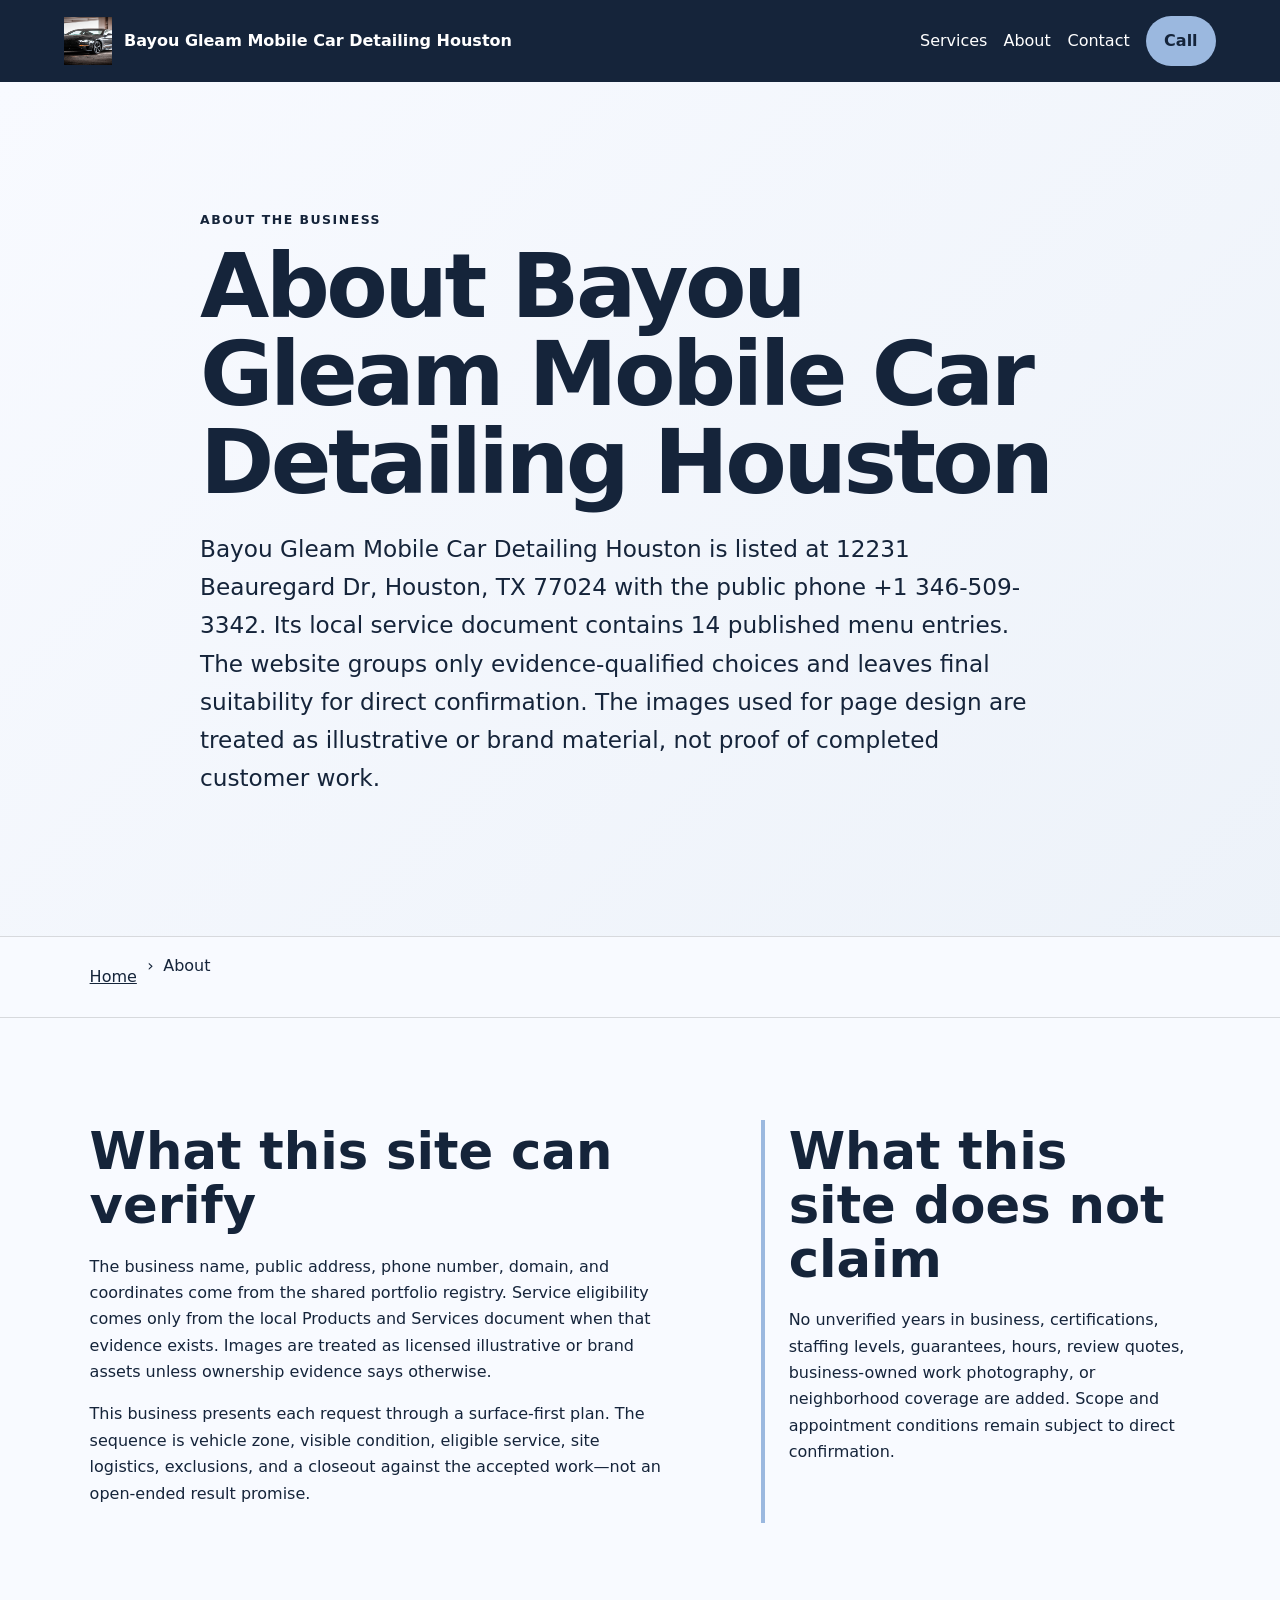
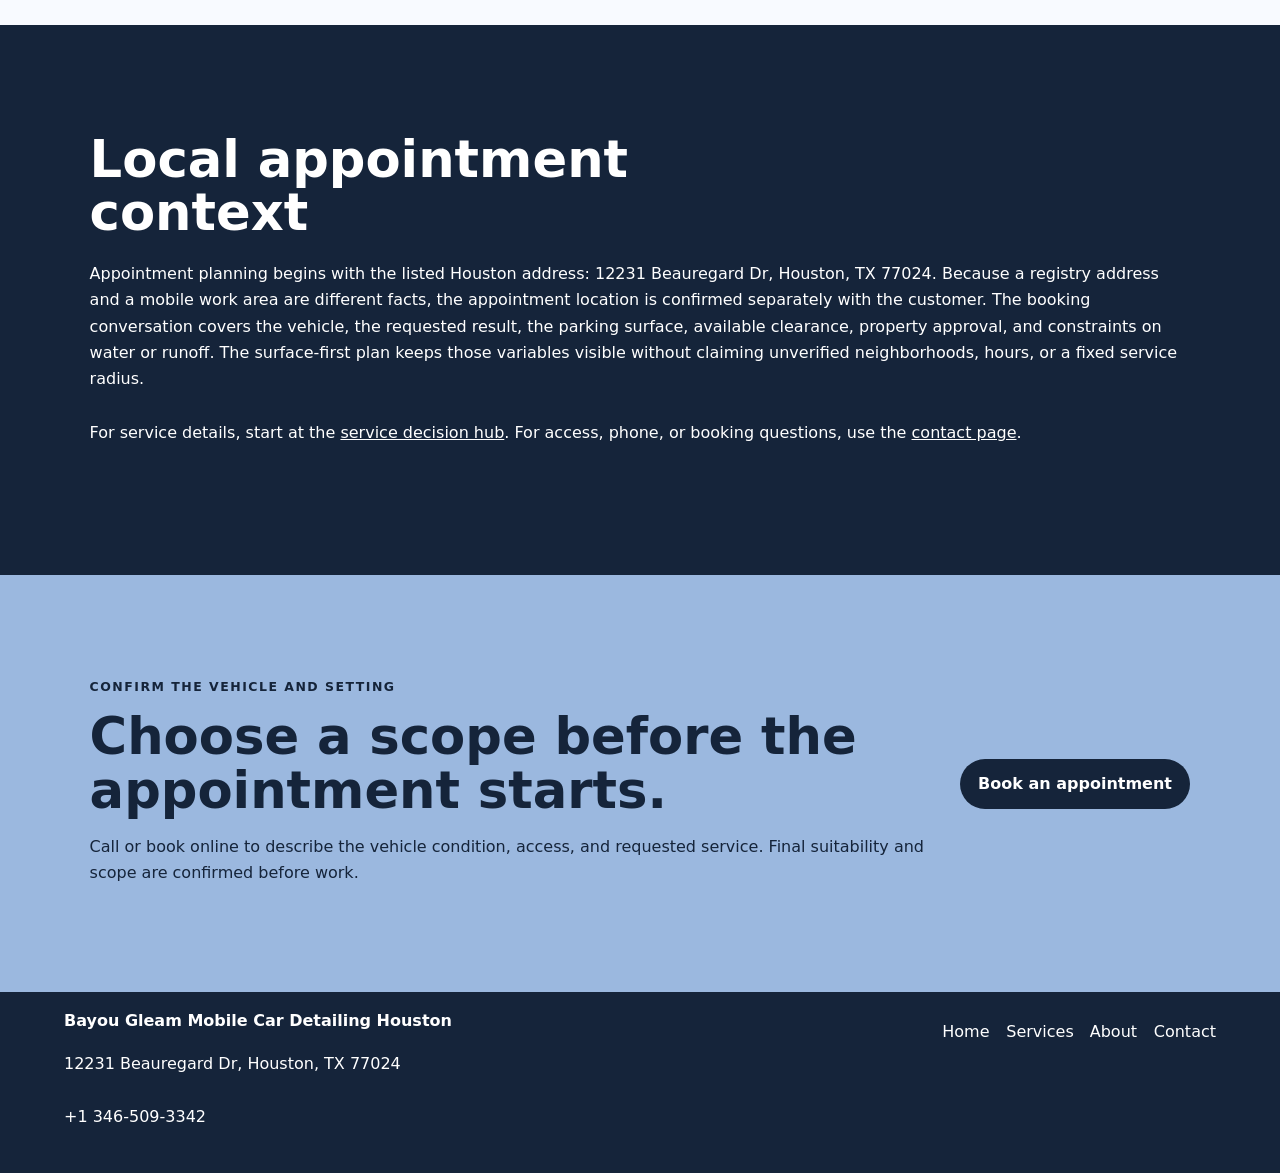
==== about/index.html @ 193d4ff9 "feat: add service SEO pages" ====
<!doctype html>
<html lang="en"><head>
  <meta charset="utf-8"><meta name="viewport" content="width=device-width,initial-scale=1">
  <title>About Bayou Gleam Mobile Car Detailing Houston | Houston, TX</title>
  <meta name="description" content="Verified identity, evidence boundaries, and appointment-planning approach for Bayou Gleam Mobile Car Detailing Houston in Houston, TX.">
  <meta name="robots" content="index, follow, max-image-preview:large, max-snippet:-1">
  <link rel="canonical" href="https://bayougleam.shop/about/">
  <meta property="og:type" content="website"><meta property="og:title" content="About Bayou Gleam Mobile Car Detailing Houston | Houston, TX">
  <meta property="og:description" content="Verified identity, evidence boundaries, and appointment-planning approach for Bayou Gleam Mobile Car Detailing Houston in Houston, TX."><meta property="og:url" content="https://bayougleam.shop/about/">
  <meta property="og:image" content="https://bayougleam.shop/assets/hero-wet-black-car.jpg"><meta name="twitter:card" content="summary_large_image">
  <link rel="icon" href="/assets/favicon.svg"><link rel="stylesheet" href="/seo-pages.css"><script type="application/ld+json">{
  "@context": "https://schema.org",
  "@graph": [
    {
      "@type": "BreadcrumbList",
      "@id": "https://bayougleam.shop/about/#breadcrumb",
      "itemListElement": [
        {
          "@type": "ListItem",
          "position": 1,
          "name": "Home",
          "item": "https://bayougleam.shop/"
        },
        {
          "@type": "ListItem",
          "position": 2,
          "name": "About Bayou Gleam Mobile Car Detailing Houston | Houston, TX",
          "item": "https://bayougleam.shop/about/"
        }
      ]
    },
    {
      "@type": "WebPage",
      "@id": "https://bayougleam.shop/about/#webpage",
      "url": "https://bayougleam.shop/about/",
      "name": "About Bayou Gleam Mobile Car Detailing Houston | Houston, TX",
      "description": "Verified identity, evidence boundaries, and appointment-planning approach for Bayou Gleam Mobile Car Detailing Houston in Houston, TX.",
      "breadcrumb": {
        "@id": "https://bayougleam.shop/about/#breadcrumb"
      },
      "isPartOf": {
        "@id": "https://bayougleam.shop/#website"
      },
      "about": {
        "@id": "https://bayougleam.shop/#business"
      }
    },
    {
      "@type": "ImageObject",
      "@id": "https://bayougleam.shop/about/#primaryimage",
      "contentUrl": "https://bayougleam.shop/assets/hero-wet-black-car.jpg",
      "caption": "Illustrative detailing artwork for Bayou Gleam Mobile Car Detailing Houston",
      "representativeOfPage": true
    }
  ]
}</script>
</head><body style="--pilot-accent:#9bb8df;--pilot-dark:#15243a;--pilot-paper:#f8faff">
<a class="skip-link" href="#content">Skip to content</a>
<header class="pilot-header"><a class="pilot-brand" href="/"><img src="/assets/hero-wet-black-car.jpg" width="48" height="48" alt=""><span>Bayou Gleam Mobile Car Detailing Houston</span></a>
<nav aria-label="Primary navigation"><a href="/services/">Services</a><a href="/about/">About</a><a href="/contact/">Contact</a><a class="pilot-call" href="tel:+13465093342">Call</a></nav></header>
<main id="content"><section class="pilot-hero text-only"><div><p class="eyebrow">About the business</p><h1>About Bayou Gleam Mobile Car Detailing Houston</h1><p class="pilot-answer">Bayou Gleam Mobile Car Detailing Houston is listed at 12231 Beauregard Dr, Houston, TX 77024 with the public phone +1 346-509-3342. Its local service document contains 14 published menu entries. The website groups only evidence-qualified choices and leaves final suitability for direct confirmation. The images used for page design are treated as illustrative or brand material, not proof of completed customer work.</p></div></section><nav class="breadcrumbs" aria-label="Breadcrumb"><a href="/">Home</a><span>›</span><span>About</span></nav>
<section class="pilot-section pilot-grid"><div><h2>What this site can verify</h2><p>The business name, public address, phone number, domain, and coordinates come from the shared portfolio registry. Service eligibility comes only from the local Products and Services document when that evidence exists. Images are treated as licensed illustrative or brand assets unless ownership evidence says otherwise.</p><p>This business presents each request through a surface-first plan. The sequence is vehicle zone, visible condition, eligible service, site logistics, exclusions, and a closeout against the accepted work—not an open-ended result promise.</p></div><aside><h2>What this site does not claim</h2><p>No unverified years in business, certifications, staffing levels, guarantees, hours, review quotes, business-owned work photography, or neighborhood coverage are added. Scope and appointment conditions remain subject to direct confirmation.</p></aside></section>
<section class="pilot-section tone"><h2>Local appointment context</h2><p>Appointment planning begins with the listed Houston address: 12231 Beauregard Dr, Houston, TX 77024. Because a registry address and a mobile work area are different facts, the appointment location is confirmed separately with the customer. The booking conversation covers the vehicle, the requested result, the parking surface, available clearance, property approval, and constraints on water or runoff. The surface-first plan keeps those variables visible without claiming unverified neighborhoods, hours, or a fixed service radius.</p><p>For service details, start at the <a href="/services/">service decision hub</a>. For access, phone, or booking questions, use the <a href="/contact/">contact page</a>.</p></section>
<section class="pilot-cta"><div><p class="eyebrow">Confirm the vehicle and setting</p><h2>Choose a scope before the appointment starts.</h2><p>Call or book online to describe the vehicle condition, access, and requested service. Final suitability and scope are confirmed before work.</p></div><a class="pilot-button" href="https://cal.com/sumitdatta/auto-detail-service">Book an appointment</a></section>
</main><footer class="pilot-footer"><div><strong>Bayou Gleam Mobile Car Detailing Houston</strong><p>12231 Beauregard Dr, Houston, TX 77024</p><p><a href="tel:+13465093342">+1 346-509-3342</a></p></div><nav aria-label="Footer navigation"><a href="/">Home</a><a href="/services/">Services</a><a href="/about/">About</a><a href="/contact/">Contact</a></nav></footer>
</body></html>
---- seo-pages.css ----
*{box-sizing:border-box}html{scroll-behavior:smooth}body{margin:0;background:var(--pilot-paper);color:var(--pilot-dark);font-family:system-ui,-apple-system,BlinkMacSystemFont,"Segoe UI",sans-serif;line-height:1.65}.skip-link{position:absolute;left:-999px}.skip-link:focus{left:1rem;top:1rem;z-index:9;background:#fff;padding:.75rem}.pilot-header,.pilot-footer{display:flex;align-items:center;justify-content:space-between;gap:1.5rem;padding:1rem clamp(1rem,5vw,4rem);background:var(--pilot-dark);color:#fff}.pilot-header{position:sticky;top:0;z-index:5}.pilot-brand{display:flex;align-items:center;gap:.75rem;max-width:36rem;font-weight:800}.pilot-header a,.pilot-footer a{color:inherit;text-decoration:none}.pilot-header nav,.pilot-footer nav{display:flex;flex-wrap:wrap;gap:1rem;align-items:center}.pilot-header nav a,.pilot-footer nav a,.breadcrumbs a,.pilot-section a,.pilot-footer>div a{display:inline-flex;min-width:48px;min-height:48px;align-items:center}.pilot-call,.pilot-button{display:inline-flex;min-height:48px;align-items:center;justify-content:center;border-radius:999px;background:var(--pilot-accent);color:var(--pilot-dark)!important;padding:.75rem 1.15rem;font-weight:800;text-decoration:none}.pilot-hero{display:grid;grid-template-columns:minmax(0,1.2fr) minmax(260px,.8fr);gap:clamp(2rem,6vw,6rem);padding:clamp(4rem,9vw,8rem) clamp(1.25rem,7vw,7rem);align-items:center;background:linear-gradient(135deg,var(--pilot-paper),color-mix(in srgb,var(--pilot-accent) 18%,white))}.pilot-hero.text-only{grid-template-columns:minmax(0,880px);justify-content:center}.pilot-hero h1{font-size:clamp(2.5rem,7vw,6rem);line-height:.98;margin:.3rem 0 1.25rem;letter-spacing:-.04em}.pilot-hero img{width:100%;height:auto;aspect-ratio:4/3;object-fit:cover;border-radius:1.5rem;box-shadow:0 28px 70px #0003}.pilot-answer{font-size:clamp(1.15rem,2vw,1.45rem);max-width:52rem}.pilot-proof,.source-note{font-size:.9rem;opacity:.76}.eyebrow{text-transform:uppercase;letter-spacing:.12em;font-size:.78rem;font-weight:900}.breadcrumbs{display:flex;gap:.6rem;flex-wrap:wrap;padding:1rem clamp(1.25rem,7vw,7rem);border-block:1px solid #0002}.breadcrumbs a,.pilot-section a{color:inherit}.pilot-section{padding:clamp(3.5rem,8vw,7rem) clamp(1.25rem,7vw,7rem)}.pilot-section h2{font-size:clamp(2rem,4vw,3.6rem);line-height:1.05;max-width:18ch;margin:.3rem 0 1.3rem}.pilot-section h3{font-size:1.25rem;margin-top:2rem}.pilot-grid{display:grid;grid-template-columns:minmax(0,1.15fr) minmax(260px,.85fr);gap:clamp(2rem,7vw,7rem)}.pilot-grid aside{border-left:4px solid var(--pilot-accent);padding-left:1.5rem}.tone{background:var(--pilot-dark);color:#fff}.checklist,.steps{padding-left:1.25rem}.checklist li,.steps li{margin:.75rem 0}.steps{display:grid;grid-template-columns:repeat(5,minmax(0,1fr));gap:1rem;list-style:none;padding:0;counter-reset:step}.steps li{counter-increment:step;padding:1rem;border:1px solid #fff4;border-radius:1rem}.steps li:before{content:counter(step);display:block;font-size:2rem;font-weight:900;color:var(--pilot-accent)}.faq-list{max-width:900px}.faq-list details{border-top:1px solid #0003;padding:1rem 0}.faq-list summary{font-size:1.15rem;font-weight:800;cursor:pointer}.related-links,.service-cards{display:grid;grid-template-columns:repeat(2,minmax(0,1fr));gap:1rem}.related-links a,.service-cards article{display:block;padding:1.25rem;border:1px solid #0003;border-radius:1rem;background:#fff}.service-cards h2{font-size:1.6rem}.pilot-cta{display:flex;align-items:center;justify-content:space-between;gap:2rem;padding:clamp(3rem,7vw,6rem) clamp(1.25rem,7vw,7rem);background:var(--pilot-accent)}.pilot-cta h2{font-size:clamp(2rem,4vw,3.5rem);line-height:1.05;margin:.25rem 0}.pilot-cta .pilot-button{background:var(--pilot-dark);color:#fff!important;white-space:nowrap}.pilot-footer{align-items:flex-start}.large-link{font-size:clamp(1.4rem,3vw,2.4rem);font-weight:900}@media(max-width:800px){.pilot-header{position:static;align-items:flex-start}.pilot-brand span{display:none}.pilot-hero,.pilot-grid{grid-template-columns:1fr}.steps{grid-template-columns:1fr}.related-links,.service-cards{grid-template-columns:1fr}.pilot-cta,.pilot-footer{align-items:flex-start;flex-direction:column}}
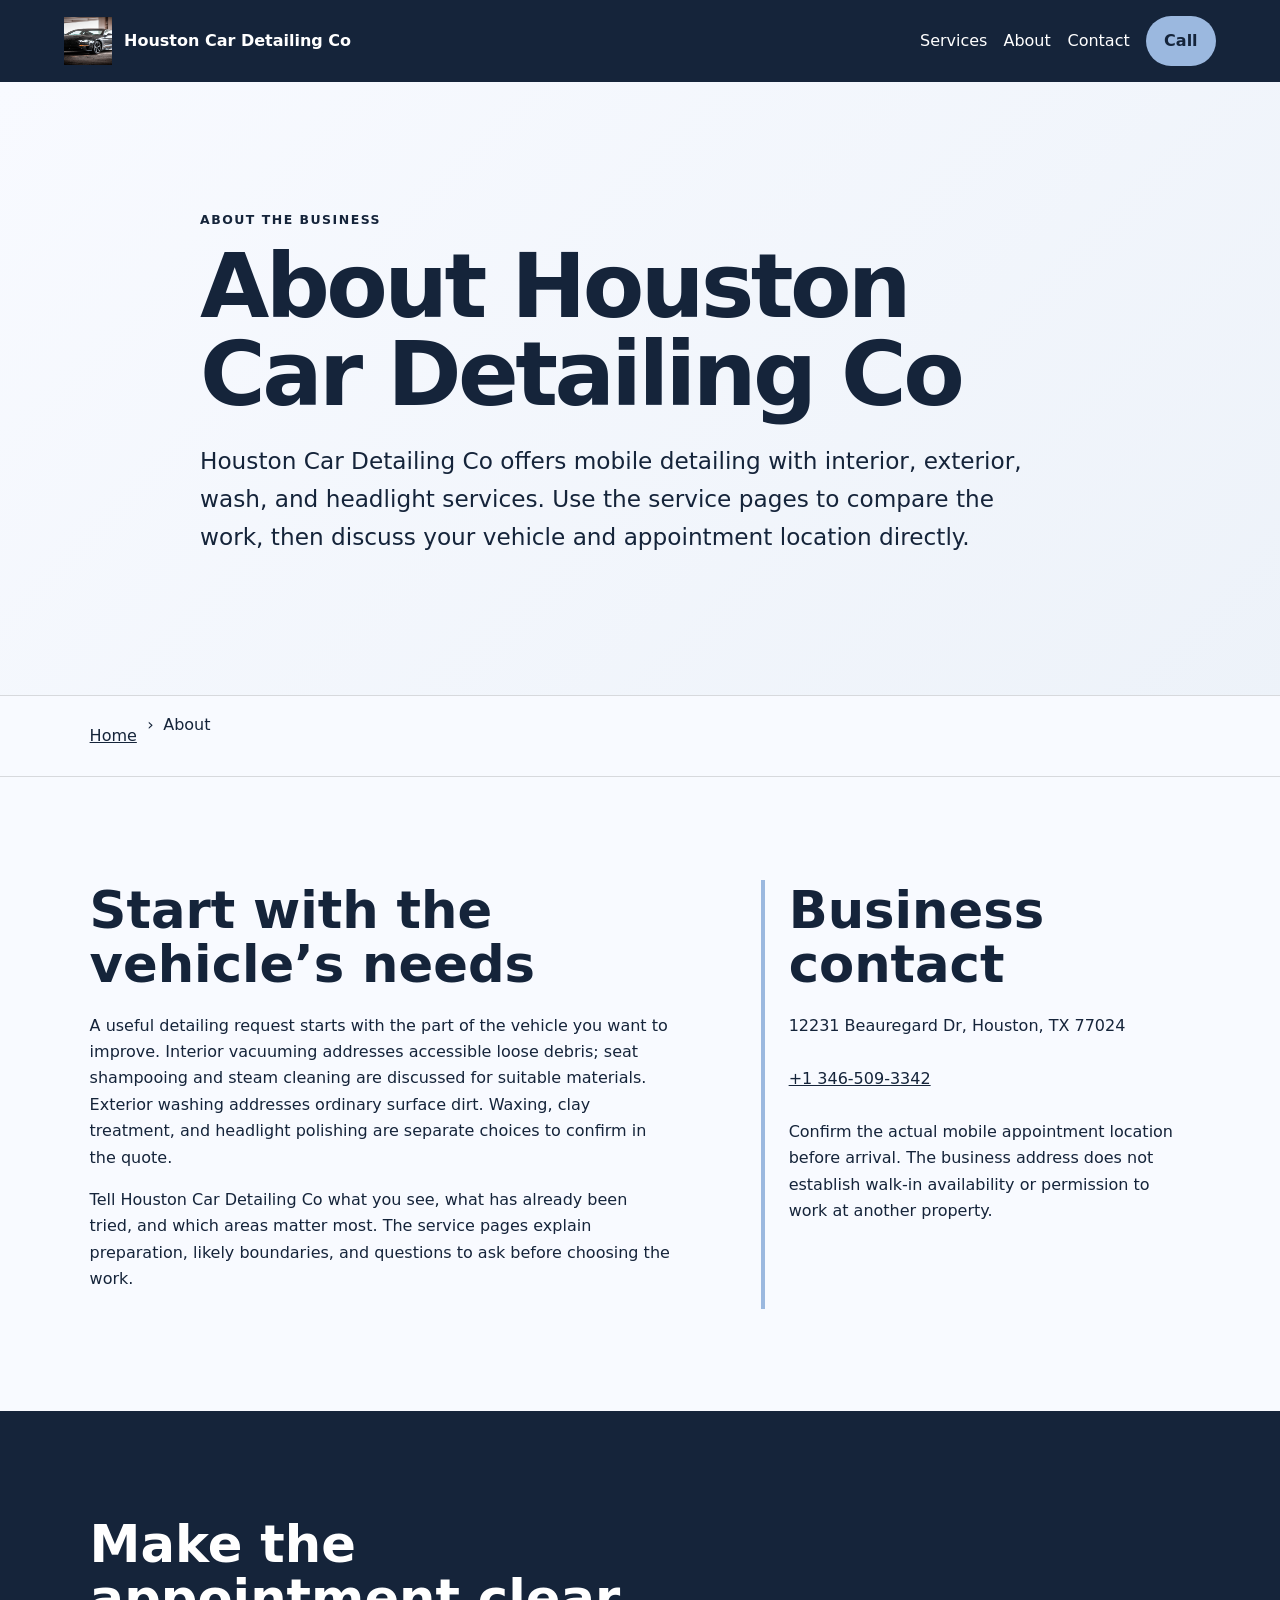
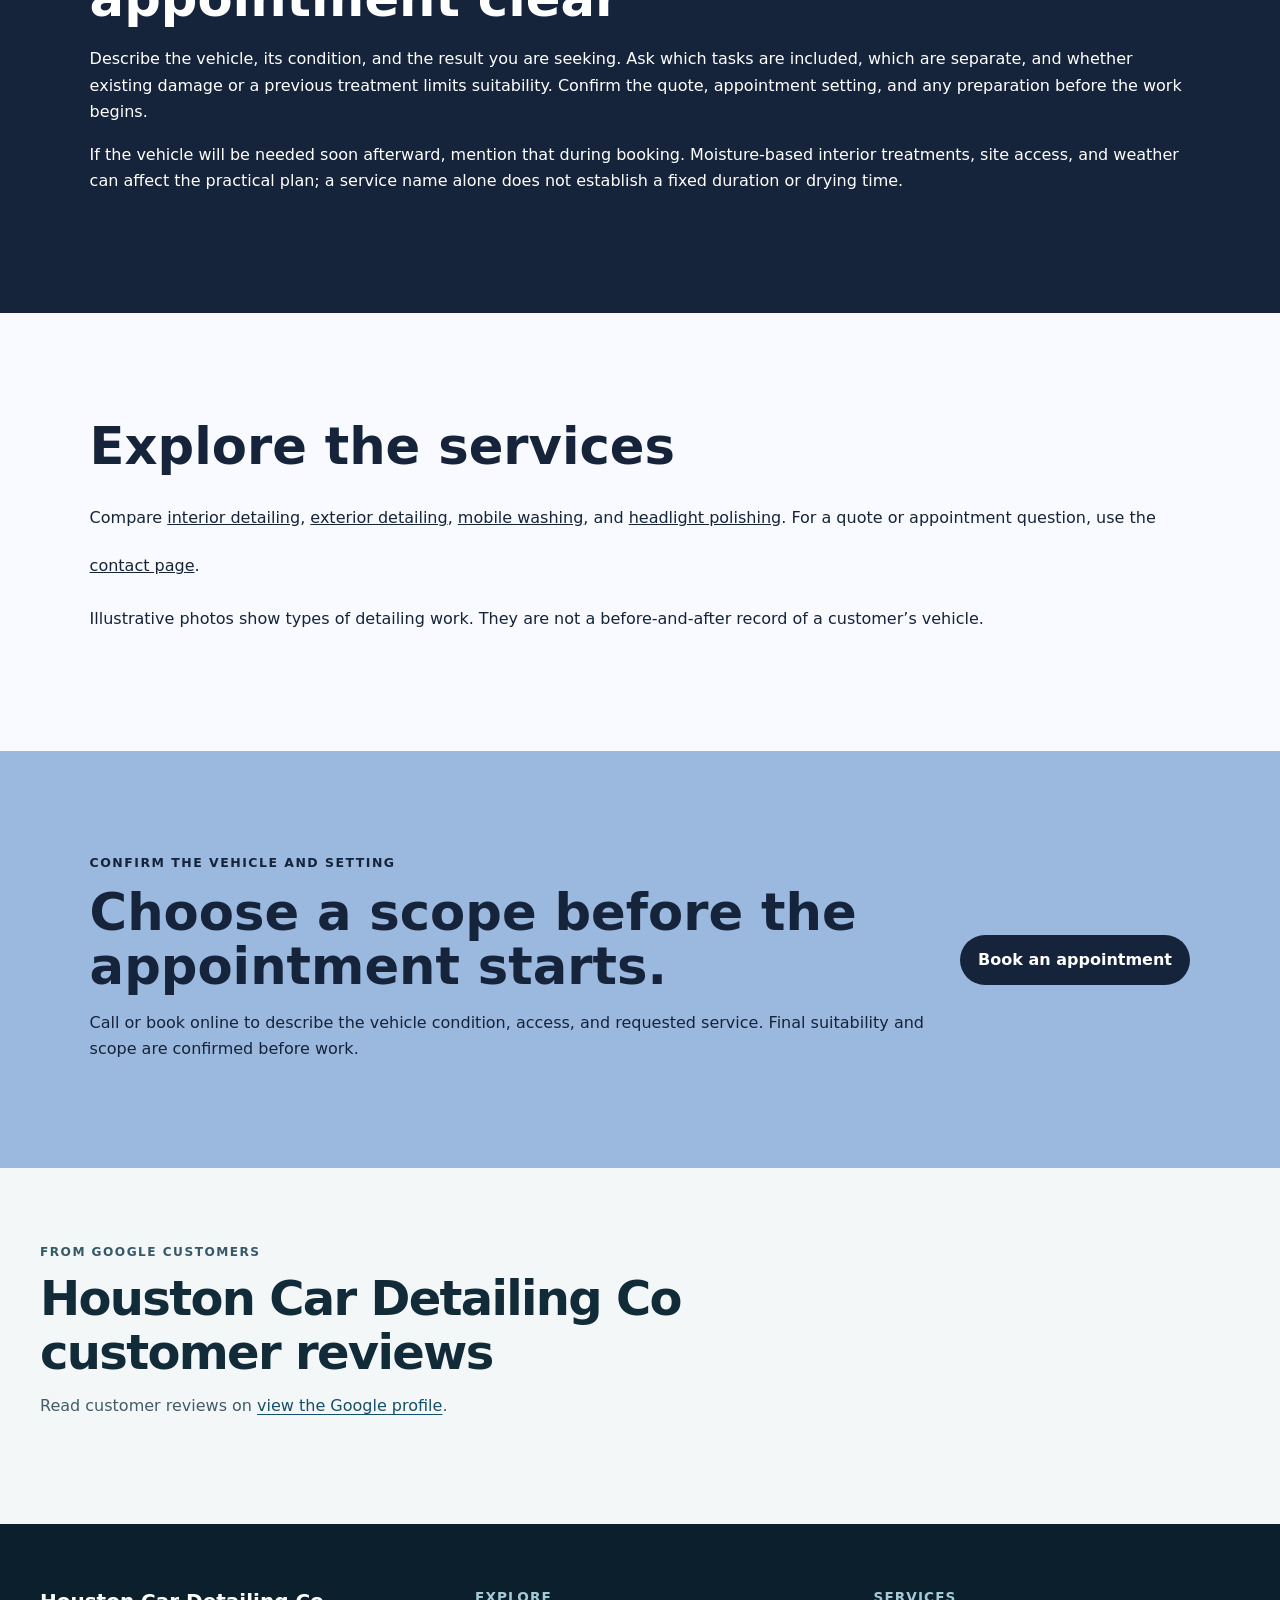
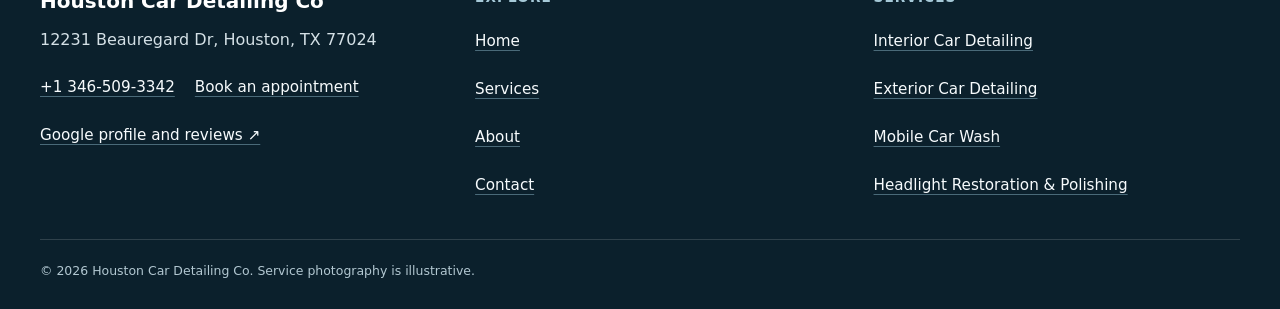
==== commit 1c4f7863: "Align website branding and local service information" ====
--- a/about/index.html
+++ b/about/index.html
@@ -1,66 +1,70 @@
 <!doctype html>
 <html lang="en"><head>
   <meta charset="utf-8"><meta name="viewport" content="width=device-width,initial-scale=1">
-  <title>About Bayou Gleam Mobile Car Detailing Houston | Houston, TX</title>
-  <meta name="description" content="Verified identity, evidence boundaries, and appointment-planning approach for Bayou Gleam Mobile Car Detailing Houston in Houston, TX.">
+  <title>About Houston Car Detailing Co | Houston, TX</title>
+  <meta name="description" content="Verified identity, evidence boundaries, and appointment-planning approach for Houston Car Detailing Co in Houston, TX.">
   <meta name="robots" content="index, follow, max-image-preview:large, max-snippet:-1">
-  <link rel="canonical" href="https://bayougleam.shop/about/">
-  <meta property="og:type" content="website"><meta property="og:title" content="About Bayou Gleam Mobile Car Detailing Houston | Houston, TX">
-  <meta property="og:description" content="Verified identity, evidence boundaries, and appointment-planning approach for Bayou Gleam Mobile Car Detailing Houston in Houston, TX."><meta property="og:url" content="https://bayougleam.shop/about/">
-  <meta property="og:image" content="https://bayougleam.shop/assets/hero-wet-black-car.jpg"><meta name="twitter:card" content="summary_large_image">
+  <link rel="canonical" href="https://houstoncardetailingco.shop/about/">
+  <meta property="og:type" content="website"><meta property="og:title" content="About Houston Car Detailing Co | Houston, TX">
+  <meta property="og:description" content="Verified identity, evidence boundaries, and appointment-planning approach for Houston Car Detailing Co in Houston, TX."><meta property="og:url" content="https://houstoncardetailingco.shop/about/">
+  <meta property="og:image" content="https://houstoncardetailingco.shop/assets/hero-wet-black-car.jpg"><meta name="twitter:card" content="summary_large_image">
   <link rel="icon" href="/assets/favicon.svg"><link rel="stylesheet" href="/seo-pages.css"><script type="application/ld+json">{
   "@context": "https://schema.org",
   "@graph": [
     {
       "@type": "BreadcrumbList",
-      "@id": "https://bayougleam.shop/about/#breadcrumb",
+      "@id": "https://houstoncardetailingco.shop/about/#breadcrumb",
       "itemListElement": [
         {
           "@type": "ListItem",
           "position": 1,
           "name": "Home",
-          "item": "https://bayougleam.shop/"
+          "item": "https://houstoncardetailingco.shop/"
         },
         {
           "@type": "ListItem",
           "position": 2,
-          "name": "About Bayou Gleam Mobile Car Detailing Houston | Houston, TX",
-          "item": "https://bayougleam.shop/about/"
+          "name": "About Houston Car Detailing Co | Houston, TX",
+          "item": "https://houstoncardetailingco.shop/about/"
         }
       ]
     },
     {
       "@type": "WebPage",
-      "@id": "https://bayougleam.shop/about/#webpage",
-      "url": "https://bayougleam.shop/about/",
-      "name": "About Bayou Gleam Mobile Car Detailing Houston | Houston, TX",
-      "description": "Verified identity, evidence boundaries, and appointment-planning approach for Bayou Gleam Mobile Car Detailing Houston in Houston, TX.",
+      "@id": "https://houstoncardetailingco.shop/about/#webpage",
+      "url": "https://houstoncardetailingco.shop/about/",
+      "name": "About Houston Car Detailing Co | Houston, TX",
+      "description": "Verified identity, evidence boundaries, and appointment-planning approach for Houston Car Detailing Co in Houston, TX.",
       "breadcrumb": {
-        "@id": "https://bayougleam.shop/about/#breadcrumb"
+        "@id": "https://houstoncardetailingco.shop/about/#breadcrumb"
       },
       "isPartOf": {
-        "@id": "https://bayougleam.shop/#website"
+        "@id": "https://houstoncardetailingco.shop/#website"
       },
       "about": {
-        "@id": "https://bayougleam.shop/#business"
+        "@id": "https://houstoncardetailingco.shop/#business"
       }
     },
     {
       "@type": "ImageObject",
-      "@id": "https://bayougleam.shop/about/#primaryimage",
-      "contentUrl": "https://bayougleam.shop/assets/hero-wet-black-car.jpg",
-      "caption": "Illustrative detailing artwork for Bayou Gleam Mobile Car Detailing Houston",
+      "@id": "https://houstoncardetailingco.shop/about/#primaryimage",
+      "contentUrl": "https://houstoncardetailingco.shop/assets/hero-wet-black-car.jpg",
+      "caption": "Illustrative detailing artwork for Houston Car Detailing Co",
       "representativeOfPage": true
     }
   ]
 }</script>
+<link rel="stylesheet" href="/portfolio-components.css">
 </head><body style="--pilot-accent:#9bb8df;--pilot-dark:#15243a;--pilot-paper:#f8faff">
 <a class="skip-link" href="#content">Skip to content</a>
-<header class="pilot-header"><a class="pilot-brand" href="/"><img src="/assets/hero-wet-black-car.jpg" width="48" height="48" alt=""><span>Bayou Gleam Mobile Car Detailing Houston</span></a>
+<header class="pilot-header"><a class="pilot-brand" href="/"><img src="/assets/hero-wet-black-car.jpg" width="48" height="48" alt=""><span>Houston Car Detailing Co</span></a>
 <nav aria-label="Primary navigation"><a href="/services/">Services</a><a href="/about/">About</a><a href="/contact/">Contact</a><a class="pilot-call" href="tel:+13465093342">Call</a></nav></header>
-<main id="content"><section class="pilot-hero text-only"><div><p class="eyebrow">About the business</p><h1>About Bayou Gleam Mobile Car Detailing Houston</h1><p class="pilot-answer">Bayou Gleam Mobile Car Detailing Houston is listed at 12231 Beauregard Dr, Houston, TX 77024 with the public phone +1 346-509-3342. Its local service document contains 14 published menu entries. The website groups only evidence-qualified choices and leaves final suitability for direct confirmation. The images used for page design are treated as illustrative or brand material, not proof of completed customer work.</p></div></section><nav class="breadcrumbs" aria-label="Breadcrumb"><a href="/">Home</a><span>›</span><span>About</span></nav>
-<section class="pilot-section pilot-grid"><div><h2>What this site can verify</h2><p>The business name, public address, phone number, domain, and coordinates come from the shared portfolio registry. Service eligibility comes only from the local Products and Services document when that evidence exists. Images are treated as licensed illustrative or brand assets unless ownership evidence says otherwise.</p><p>This business presents each request through a surface-first plan. The sequence is vehicle zone, visible condition, eligible service, site logistics, exclusions, and a closeout against the accepted work—not an open-ended result promise.</p></div><aside><h2>What this site does not claim</h2><p>No unverified years in business, certifications, staffing levels, guarantees, hours, review quotes, business-owned work photography, or neighborhood coverage are added. Scope and appointment conditions remain subject to direct confirmation.</p></aside></section>
-<section class="pilot-section tone"><h2>Local appointment context</h2><p>Appointment planning begins with the listed Houston address: 12231 Beauregard Dr, Houston, TX 77024. Because a registry address and a mobile work area are different facts, the appointment location is confirmed separately with the customer. The booking conversation covers the vehicle, the requested result, the parking surface, available clearance, property approval, and constraints on water or runoff. The surface-first plan keeps those variables visible without claiming unverified neighborhoods, hours, or a fixed service radius.</p><p>For service details, start at the <a href="/services/">service decision hub</a>. For access, phone, or booking questions, use the <a href="/contact/">contact page</a>.</p></section>
+<main id="content"><section class="pilot-hero text-only"><div><p class="eyebrow">About the business</p><h1>About Houston Car Detailing Co</h1><p class="pilot-answer">Houston Car Detailing Co offers mobile detailing with interior, exterior, wash, and headlight services. Use the service pages to compare the work, then discuss your vehicle and appointment location directly.</p></div></section><nav class="breadcrumbs" aria-label="Breadcrumb"><a href="/">Home</a><span>›</span><span>About</span></nav>
+<section class="pilot-section pilot-grid"><div><h2>Start with the vehicle’s needs</h2><p>A useful detailing request starts with the part of the vehicle you want to improve. Interior vacuuming addresses accessible loose debris; seat shampooing and steam cleaning are discussed for suitable materials. Exterior washing addresses ordinary surface dirt. Waxing, clay treatment, and headlight polishing are separate choices to confirm in the quote.</p><p>Tell Houston Car Detailing Co what you see, what has already been tried, and which areas matter most. The service pages explain preparation, likely boundaries, and questions to ask before choosing the work.</p></div><aside><h2>Business contact</h2><p>12231 Beauregard Dr, Houston, TX 77024</p><p><a href="tel:+13465093342">+1 346-509-3342</a></p><p>Confirm the actual mobile appointment location before arrival. The business address does not establish walk-in availability or permission to work at another property.</p></aside></section>
+<section class="pilot-section tone"><h2>Make the appointment clear</h2><p>Describe the vehicle, its condition, and the result you are seeking. Ask which tasks are included, which are separate, and whether existing damage or a previous treatment limits suitability. Confirm the quote, appointment setting, and any preparation before the work begins.</p><p>If the vehicle will be needed soon afterward, mention that during booking. Moisture-based interior treatments, site access, and weather can affect the practical plan; a service name alone does not establish a fixed duration or drying time.</p></section>
+<section class="pilot-section"><h2>Explore the services</h2><p>Compare <a href="/services/interior-car-detailing/">interior detailing</a>, <a href="/services/exterior-car-detailing/">exterior detailing</a>, <a href="/services/mobile-car-wash/">mobile washing</a>, and <a href="/services/headlight-restoration/">headlight polishing</a>. For a quote or appointment question, use the <a href="/contact/">contact page</a>.</p><p>Illustrative photos show types of detailing work. They are not a before-and-after record of a customer’s vehicle.</p></section>
 <section class="pilot-cta"><div><p class="eyebrow">Confirm the vehicle and setting</p><h2>Choose a scope before the appointment starts.</h2><p>Call or book online to describe the vehicle condition, access, and requested service. Final suitability and scope are confirmed before work.</p></div><a class="pilot-button" href="https://cal.com/sumitdatta/auto-detail-service">Book an appointment</a></section>
-</main><footer class="pilot-footer"><div><strong>Bayou Gleam Mobile Car Detailing Houston</strong><p>12231 Beauregard Dr, Houston, TX 77024</p><p><a href="tel:+13465093342">+1 346-509-3342</a></p></div><nav aria-label="Footer navigation"><a href="/">Home</a><a href="/services/">Services</a><a href="/about/">About</a><a href="/contact/">Contact</a></nav></footer>
+<!-- PORTFOLIO-REVIEWS:START --><section class="portfolio-reviews" aria-labelledby="portfolio-reviews-title"><div class="portfolio-reviews__heading"><div><p class="portfolio-reviews__kicker">From Google customers</p><h2 id="portfolio-reviews-title">Houston Car Detailing Co customer reviews</h2><p class="portfolio-reviews__intro">Read customer reviews on <a href="https://www.google.com/maps?cid=10536902085026366377" target="_blank" rel="noopener noreferrer">view the Google profile</a>.</p></div></div></section><!-- PORTFOLIO-REVIEWS:END -->
+</main><footer class="portfolio-footer"><div class="portfolio-footer__grid"><div><strong class="portfolio-footer__name">Houston Car Detailing Co</strong><address>12231 Beauregard Dr, Houston, TX 77024</address><div class="portfolio-footer__contact"><a href="tel:+13465093342">+1 346-509-3342</a><a href="https://cal.com/sumitdatta/auto-detail-service">Book an appointment</a></div><a href="https://www.google.com/maps?cid=10536902085026366377" target="_blank" rel="noopener noreferrer">Google profile and reviews ↗</a></div><div><h2>Explore</h2><nav aria-label="Footer navigation"><a href="/">Home</a><a href="/services/">Services</a><a href="/about/">About</a><a href="/contact/">Contact</a></nav></div><div><h2>Services</h2><nav aria-label="Service pages"><a href="/services/interior-car-detailing/">Interior Car Detailing</a><a href="/services/exterior-car-detailing/">Exterior Car Detailing</a><a href="/services/mobile-car-wash/">Mobile Car Wash</a><a href="/services/headlight-restoration/">Headlight Restoration &amp; Polishing</a></nav></div></div><p class="portfolio-footer__bottom">© <span id="year">2026</span> Houston Car Detailing Co. Service photography is illustrative.</p></footer>
+<script src="/portfolio-components.js" defer></script>
 </body></html>
--- a/portfolio-components.css
+++ b/portfolio-components.css
@@ -0,0 +1,37 @@
+/* Portfolio components: scoped styles, no external requests. */
+.portfolio-reviews,.portfolio-footer{box-sizing:border-box;min-width:0;font-family:inherit}
+.portfolio-reviews *,.portfolio-footer *{box-sizing:border-box}
+.portfolio-reviews{color:#122b38;background:#f4f7f8;padding:clamp(3rem,6vw,5.5rem) max(20px,calc((100% - 1200px)/2));isolation:isolate}
+.portfolio-reviews__heading{display:flex;justify-content:space-between;align-items:flex-end;gap:24px;margin:0 0 28px}
+.portfolio-reviews__heading>div{min-width:0;max-width:850px}
+.portfolio-reviews__kicker{margin:0 0 10px;font-family:inherit;font-weight:700;font-size:.76rem;line-height:1.3;letter-spacing:.12em;text-transform:uppercase;color:#365968}
+.portfolio-reviews h2{max-width:none;margin:0 0 14px;font-family:inherit;font-size:clamp(1.8rem,4vw,3rem);font-weight:800;line-height:1.13;letter-spacing:-.035em;text-transform:none;color:#122b38;overflow-wrap:anywhere}
+.portfolio-reviews__intro{font-size:1rem;line-height:1.6;color:#425c68;margin:0}
+.portfolio-reviews__intro a,.portfolio-review__source{color:#164f68;text-decoration:underline;text-underline-offset:3px}
+.portfolio-reviews__controls{display:none;gap:8px;flex-shrink:0}
+.portfolio-reviews[data-ready] .portfolio-reviews__controls{display:flex}
+.portfolio-reviews__controls button{display:grid;place-items:center;width:48px;height:48px;border:1px solid #a9bac2;border-radius:50%;background:#fff;color:#122b38;font-family:inherit;font-weight:700;font-size:1.3rem;line-height:1;cursor:pointer}
+.portfolio-reviews__controls button:disabled{opacity:.35;cursor:default}
+.portfolio-reviews__track{display:flex;align-items:stretch;gap:18px;overflow-x:auto;overscroll-behavior-x:contain;scroll-snap-type:x proximity;scroll-padding-inline:1px;padding:2px 1px 20px;max-width:100%;min-width:0;scrollbar-width:thin;scrollbar-color:#7c9aa8 #dfe7eb}
+.portfolio-review{display:flex;flex-direction:column;flex:0 0 min(370px,86vw);min-width:0;max-width:100%;margin:0;padding:25px;background:#fff;border:1px solid #d7e1e6;border-radius:16px;box-shadow:0 8px 26px #0a263d08;scroll-snap-align:start;text-align:left}
+.portfolio-review__meta{display:flex;align-items:flex-start;justify-content:space-between;gap:14px;margin-bottom:16px}
+.portfolio-review__author{font-size:1rem;font-weight:800;line-height:1.4;color:#122b38;overflow-wrap:anywhere}
+.portfolio-review time{display:block;font-size:.82rem;line-height:1.5;color:#55717e;margin-top:3px}
+.portfolio-review__rating{white-space:nowrap;font-size:.85rem;font-weight:700;line-height:1.5;color:#735007}
+.portfolio-review blockquote{padding:0;margin:0 0 20px;border:0;color:#263f4c;font-family:inherit;font-weight:400;font-size:1rem;line-height:1.7;letter-spacing:normal;max-height:230px;overflow-y:auto;overflow-wrap:anywhere}
+.portfolio-review blockquote p{margin:0;font:inherit;color:inherit}
+.portfolio-review__source{display:inline-flex;align-items:center;min-height:48px;margin-top:auto;font-size:.9rem;font-weight:700}
+.portfolio-reviews__note{margin:15px 0 0;color:#58717e;font-size:.78rem;line-height:1.6}
+.portfolio-reviews :focus-visible,.portfolio-footer :focus-visible{outline:3px solid #167799;outline-offset:4px}
+.portfolio-footer{background:#0b202c;color:#f7fbfd;padding:clamp(2.5rem,5vw,4.5rem) max(20px,calc((100% - 1200px)/2)) 28px;line-height:1.6;text-align:left}
+.portfolio-footer__grid{display:grid;grid-template-columns:minmax(0,1.1fr) minmax(0,1fr) minmax(0,1fr);gap:32px}
+.portfolio-footer__name{display:block;margin:0 0 12px;color:#fff;font-size:1.25rem;font-weight:800;line-height:1.35;overflow-wrap:anywhere}
+.portfolio-footer address{font-size:1rem;font-style:normal;color:#d4e0e6;line-height:1.65}
+.portfolio-footer h2{margin:0 0 10px;font-family:inherit;font-size:.85rem;font-weight:800;line-height:1.4;letter-spacing:.08em;text-transform:uppercase;color:#a6c9d8;max-width:none}
+.portfolio-footer a{display:inline-flex;align-items:center;min-height:48px;max-width:100%;color:#f7fbfd;font-size:.95rem;text-decoration:underline;text-decoration-color:#4a6a79;text-underline-offset:4px;overflow-wrap:anywhere}
+.portfolio-footer a:hover{text-decoration-color:#e1eff5}
+.portfolio-footer nav{display:flex;flex-direction:column;align-items:flex-start;gap:0}
+.portfolio-footer__contact{display:flex;flex-wrap:wrap;gap:0 20px;margin-top:10px}
+.portfolio-footer__bottom{margin:30px 0 0;padding-top:20px;border-top:1px solid #ffffff26;color:#b2c7d1;font-size:.78rem;line-height:1.7}
+@media(max-width:760px){.portfolio-reviews__heading{align-items:flex-start;flex-direction:column;gap:16px}.portfolio-footer__grid{grid-template-columns:1fr;gap:28px}.portfolio-review{padding:21px;flex-basis:min(340px,84vw)}}
+@media(prefers-reduced-motion:reduce){.portfolio-reviews__track{scroll-behavior:auto}}
